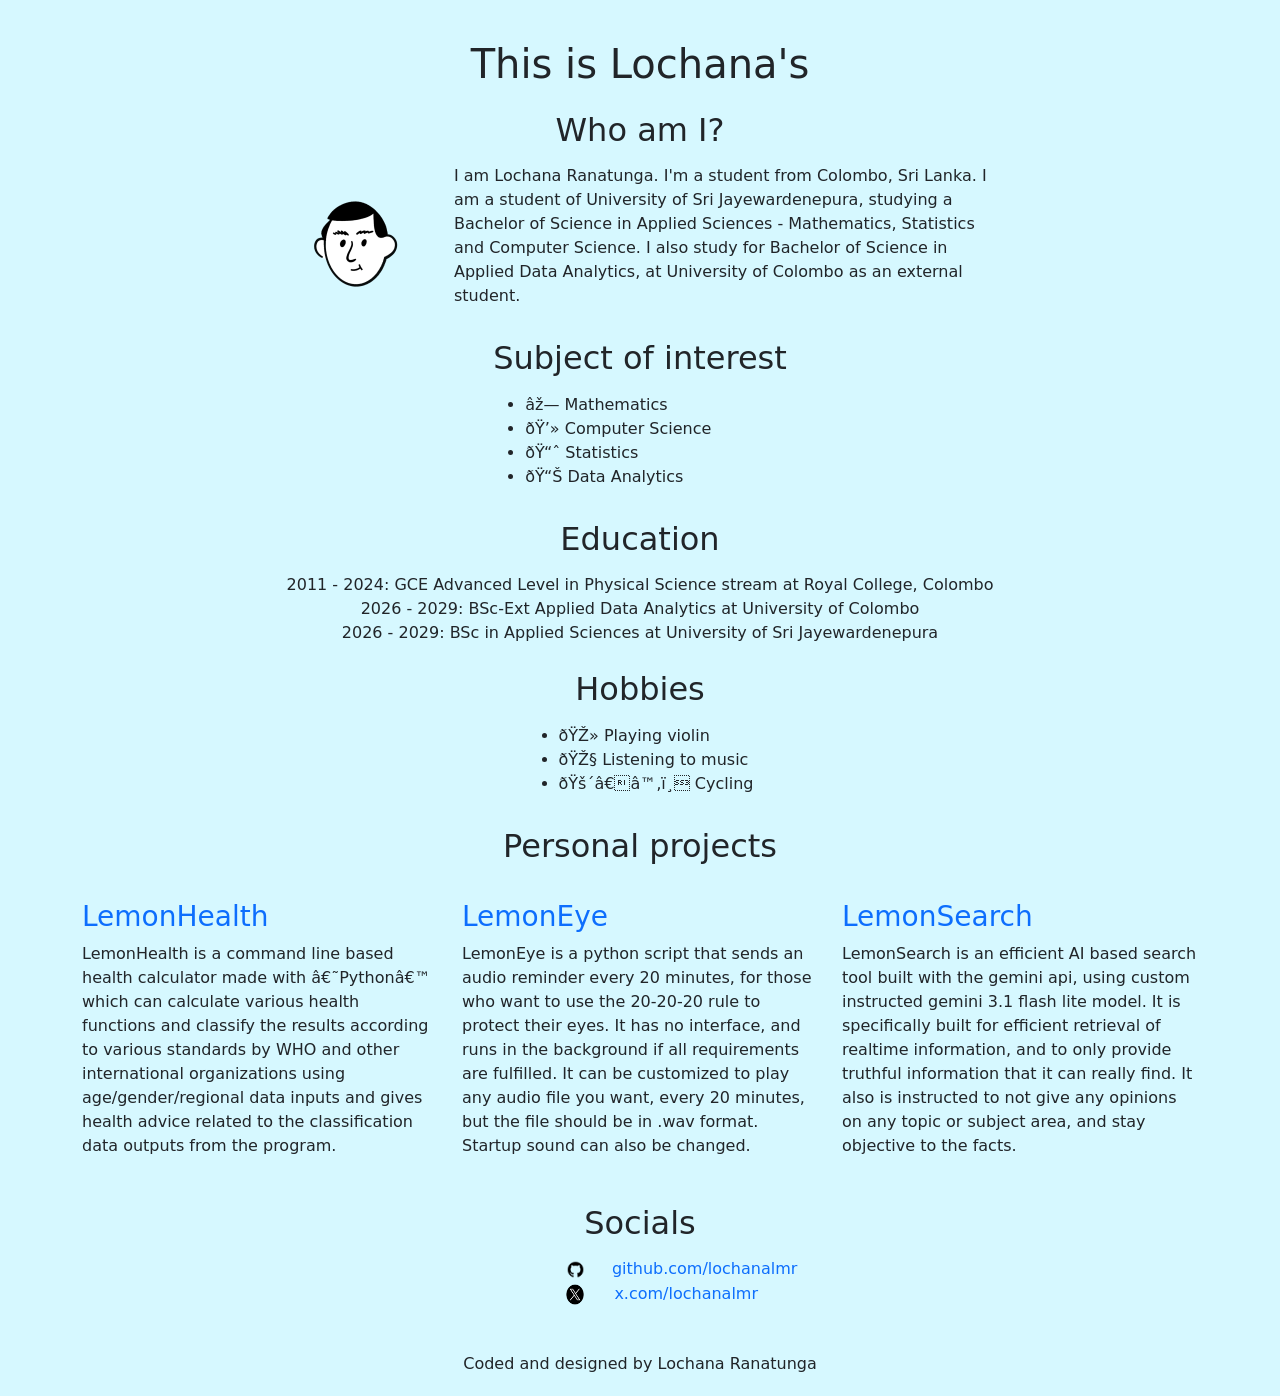
==== index.html @ ae9aa361 "Add files via upload" ====
<!DOCTYPE html>

<html lang="en">
    <head>
        <link href="https://cdn.jsdelivr.net/npm/bootstrap@5.3.8/dist/css/bootstrap.min.css" rel="stylesheet" integrity="sha384-sRIl4kxILFvY47J16cr9ZwB07vP4J8+LH7qKQnuqkuIAvNWLzeN8tE5YBujZqJLB" crossorigin="anonymous">
        <script src="https://cdn.jsdelivr.net/npm/bootstrap@5.3.8/dist/js/bootstrap.bundle.min.js" integrity="sha384-FKyoEForCGlyvwx9Hj09JcYn3nv7wiPVlz7YYwJrWVcXK/BmnVDxM+D2scQbITxI" crossorigin="anonymous"></script>
        <link href="styles.css" rel="stylesheet">
        <script src="script.js" defer></script>
        <title>Lochana Ranatunga</title>
    </head>
    <body>
        <div id="hello">
            <h1 id="typewriter-text"></h1>
        </div>
        <div>
            <h2>
                Who am I?
            </h2>
            <div class="container text-center">
                <div class="row justify-content-md-center" id="intro-box">
                    <div class="col-md-auto">
                        <img src="./images/my-notion-face-transparent.png" alt="profile picture" width="150" height = "150">
                    </div>
                    <div class="col-6">
                        <p>
                            I am Lochana Ranatunga.
                            I'm a student from Colombo, Sri Lanka.
                            I am a student of University of Sri Jayewardenepura, studying a Bachelor of Science in Applied Sciences - Mathematics, Statistics and Computer Science.
                            I also study for Bachelor of Science in Applied Data Analytics, at University of Colombo as an external student.
                        </p>
                    </div>
                </div>
            </div>
        </div>
        <div id="interests">
            <h2>
                Subject  of interest
            </h2>
            <ul>
                <li>➗ Mathematics</li>
                <li>💻 Computer Science</li>
                <li>📈 Statistics</li>
                <li>📊 Data Analytics</li>
            </ul>
        </div>
        <div id="education">
            <h2>
                Education
            </h2>
                2011 - 2024: GCE Advanced Level in Physical Science stream at Royal College, Colombo
                <br>2026 - 2029: BSc-Ext Applied Data Analytics at University of Colombo
                <br>2026 - 2029: BSc in Applied Sciences at University of Sri Jayewardenepura
        </div>
        <div id="hobbies">
            <h2>
                Hobbies
            </h2>
            <ul>
                <li>🎻 Playing violin</li>
                <li>🎧 Listening to music</li>
                <li>🚴‍♂️ Cycling</li>
            </ul>
        </div>
        <div id="projects">
            <h2>
                Personal projects
            </h2>
            <div class="container text-center">
                <div class="row">
                    <div class="col">
                        <h3><a href="./pages/lemonhealth.html">LemonHealth</a></h3>
                        <p>LemonHealth is a command line based health calculator made with ‘Python’ which can calculate various health functions and classify the results according to various standards by WHO and other international organizations using age/gender/regional data inputs and gives health advice related to the classification data outputs from the program.</p>
                    </div>
                    <div class="col">
                        <h3><a href="./pages/lemoneye.html">LemonEye</a></h3>
                        <p>LemonEye is a python script that sends an audio reminder every 20 minutes, for those who want to use the 20-20-20 rule to protect their eyes. It has no interface, and runs in the background if all requirements are fulfilled. It can be customized to play any audio file you want, every 20 minutes, but the file should be in .wav format. Startup sound can also be changed.</p>
                    </div>
                    <div class="col">
                        <h3><a href="./pages/lemonsearch.html">LemonSearch</a></h3>
                        <p>LemonSearch is an efficient AI based search tool built with the gemini api, using custom instructed gemini 3.1 flash lite model. It is specifically built for efficient retrieval of realtime information, and to only provide truthful information that it can really find. It also is instructed to not give any opinions on any topic or subject area, and stay objective to the facts.</p>
                    </div>
                </div>
            </div>
        </div>
        <div id="socials">
            <h2>Socials</h2>
            <div class="container text-center">
                <div class="row justify-content-md-center">
                    <div class="col-md-auto">
                        <img src="./images/github-logo.png" alt="github logo" width="25" height = "25">
                    </div>
                    <div class="col-6">
                        <a href="github.com/lochanalmr">github.com/lochanalmr</a>
                    </div>
                </div>
                <div class="row justify-content-md-center">
                    <div class="col-md-auto">
                        <img src="./images/twitter-logo.png" alt="twitter logo" width="30" height = "25">
                    </div>
                    <div class="col-6">
                        <a href="x.com/lochanalmr">x.com/lochanalmr</a>
                    </div>
                </div>
            </div>
        </div>
        <footer>Coded and designed by Lochana Ranatunga</footer>
    </body>
</html>
---- styles.css ----
body {
  display: flex;
  flex-direction: column;
  align-items: center;    /* Keeps everything centered horizontally */
  justify-content: flex-start; /* Moves everything to the top */
  padding-top: 40px;      /* Optional: Gives it some "breathing room" at the top */
  min-height: 100vh;
  margin: 0;
  background-color: #d6f8ff;
}

h2 {
  display: flex;
  justify-content: center;
  align-items: center;
  text-align: center;
  margin: 0 auto;
  padding-bottom: 15px;
  padding-top: 15px;
}

div {
    justify-content: center;
    align-items: center;
    text-align: left;
}

#education {
    text-align: center;
    padding-bottom: 10px;
}

#projects {
    padding-bottom: 15px;
}

footer {
    padding-bottom: 20px;
}

#socials {
    padding-bottom: 25px;
}

a {
    text-decoration: none;
}

a:hover {
    color: red;
}

.long-p {
    padding-left: 80px;
    padding-right: 80px;
}

footer {
    padding-top: 20px;
}

h3 {
    padding-top: 20px;
}
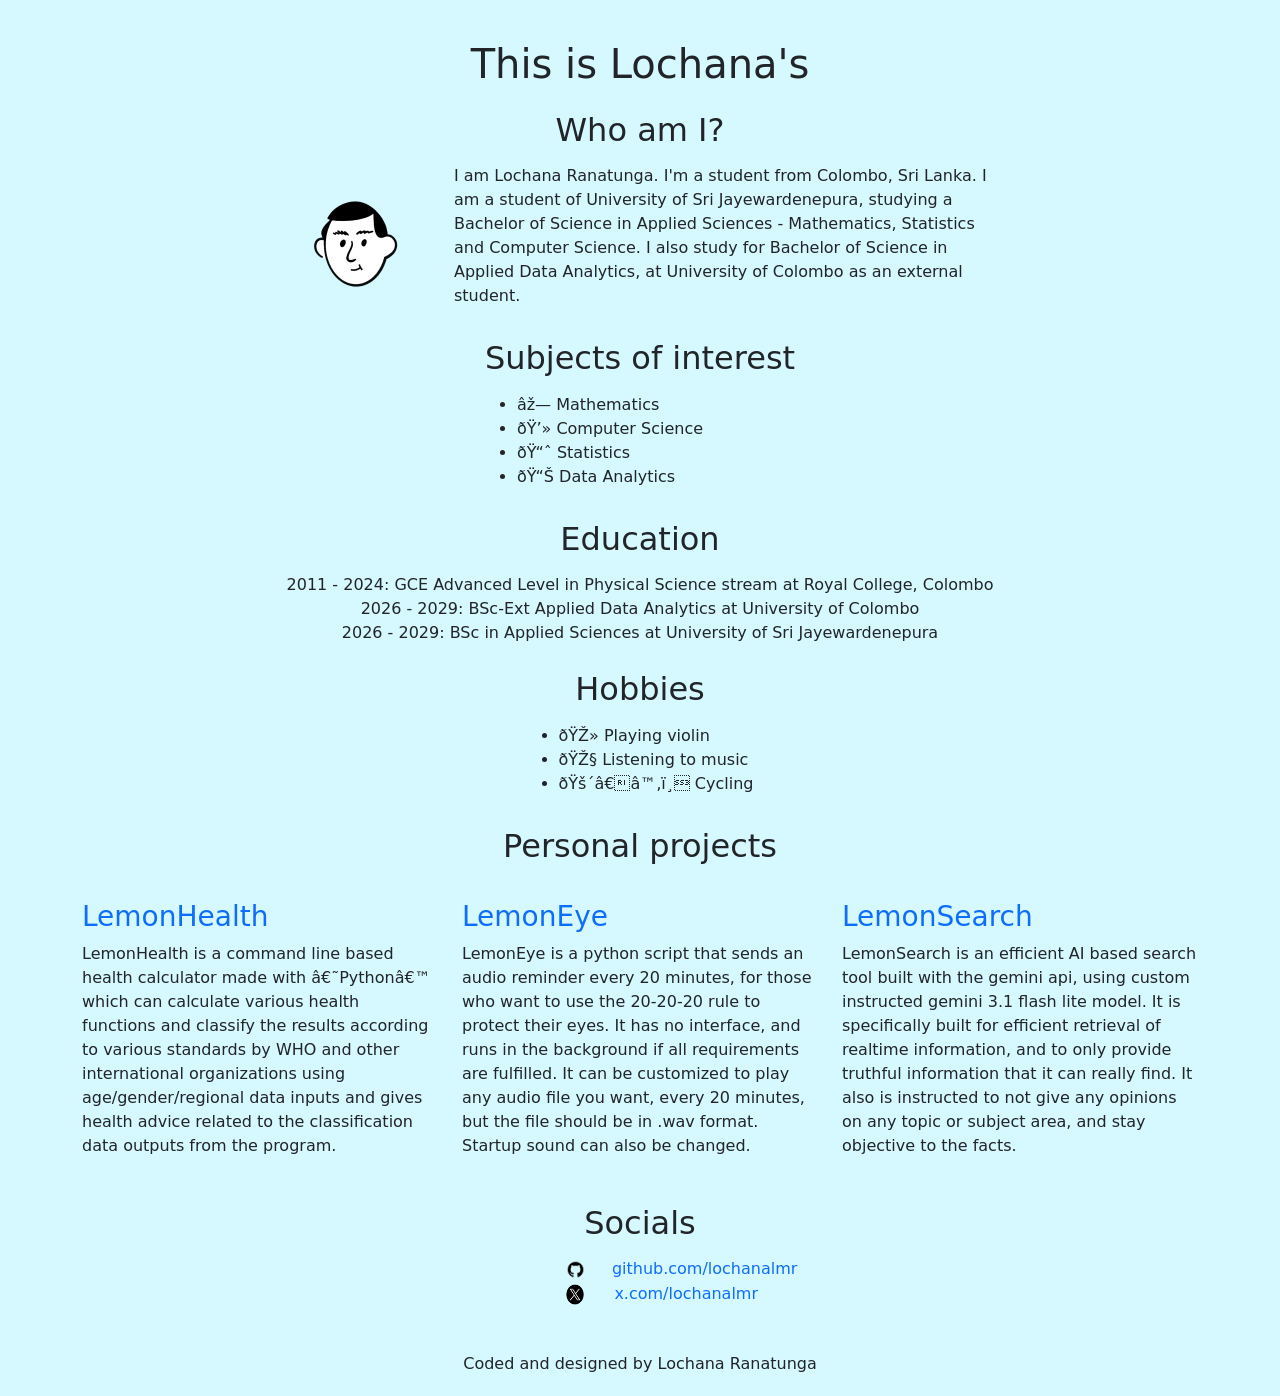
==== commit e1025ed4: "Correct subject heading text in index.html" ====
--- a/index.html
+++ b/index.html
@@ -34,7 +34,7 @@
         </div>
         <div id="interests">
             <h2>
-                Subject  of interest
+                Subjects  of interest
             </h2>
             <ul>
                 <li>➗ Mathematics</li>
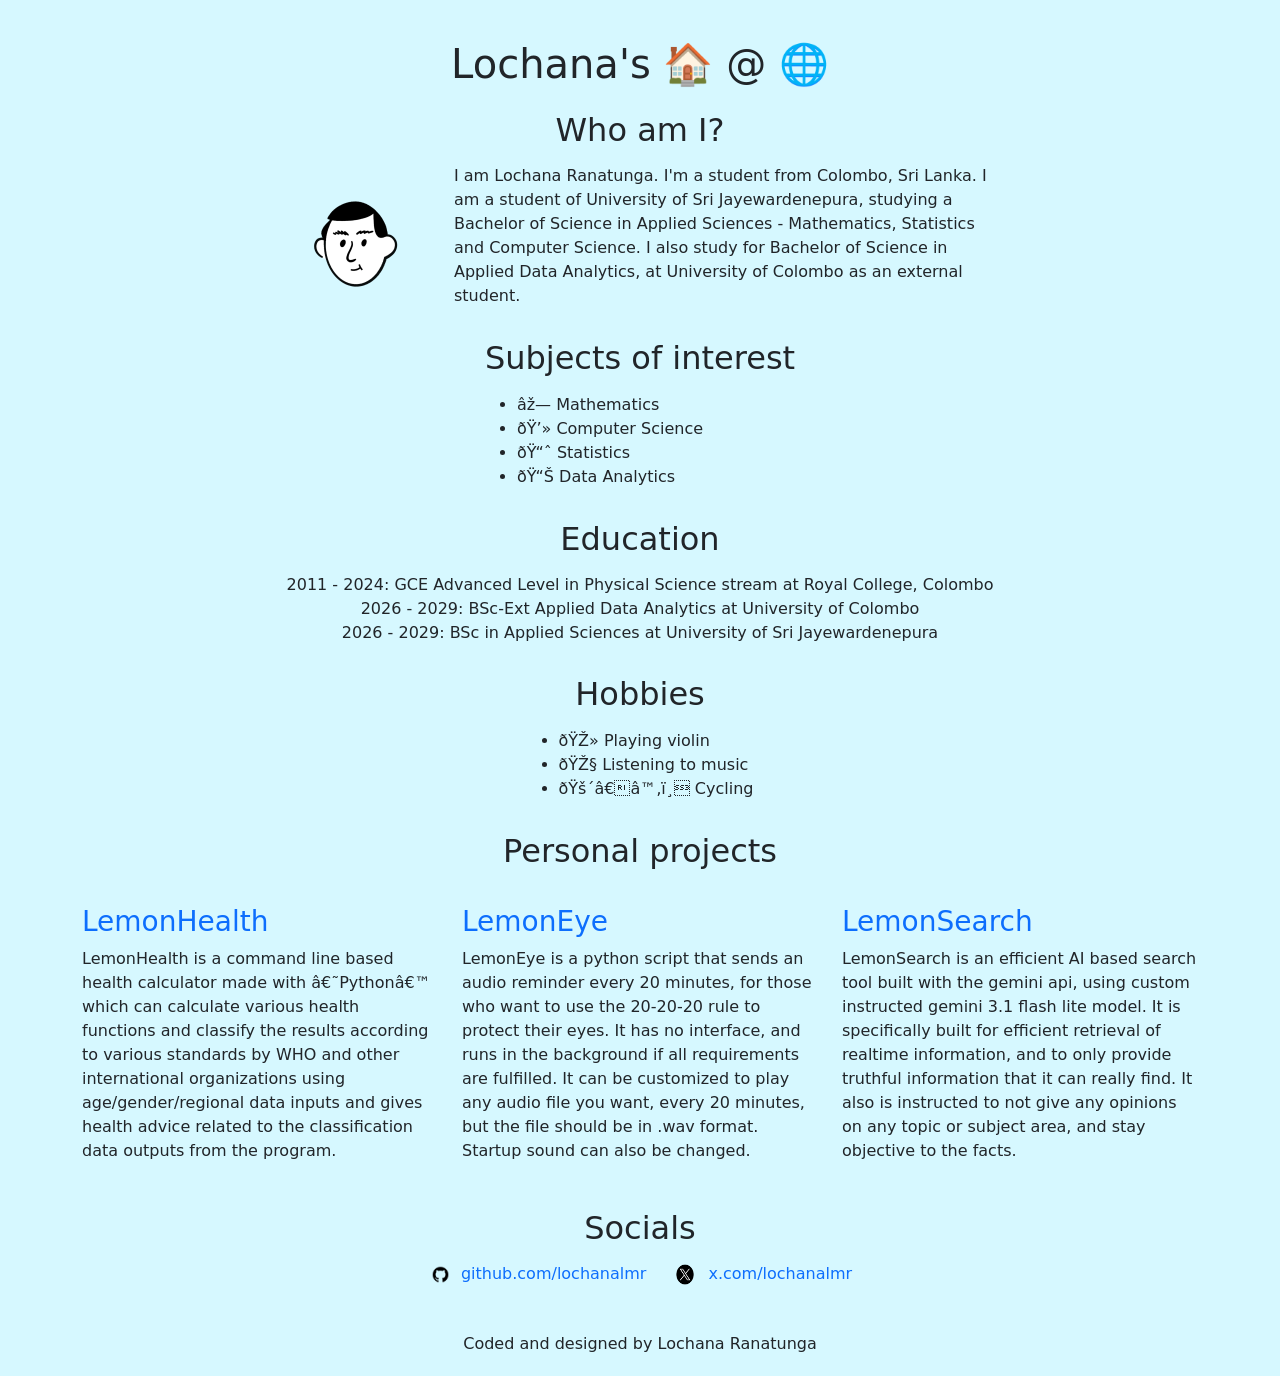
==== commit 6d07cd95: "Improved the mobile viewing experience of the site" ====
--- a/index.html
+++ b/index.html
@@ -2,6 +2,7 @@
 
 <html lang="en">
     <head>
+        <meta name="viewport" content="initial-scale=1, width=device-width">
         <link href="https://cdn.jsdelivr.net/npm/bootstrap@5.3.8/dist/css/bootstrap.min.css" rel="stylesheet" integrity="sha384-sRIl4kxILFvY47J16cr9ZwB07vP4J8+LH7qKQnuqkuIAvNWLzeN8tE5YBujZqJLB" crossorigin="anonymous">
         <script src="https://cdn.jsdelivr.net/npm/bootstrap@5.3.8/dist/js/bootstrap.bundle.min.js" integrity="sha384-FKyoEForCGlyvwx9Hj09JcYn3nv7wiPVlz7YYwJrWVcXK/BmnVDxM+D2scQbITxI" crossorigin="anonymous"></script>
         <link href="styles.css" rel="stylesheet">
@@ -85,20 +86,14 @@
         <div id="socials">
             <h2>Socials</h2>
             <div class="container text-center">
-                <div class="row justify-content-md-center">
-                    <div class="col-md-auto">
+                <div class="row justify-content-center align-items-center">
+                    <div class="col-auto d-flex align-items-center">
                         <img src="./images/github-logo.png" alt="github logo" width="25" height = "25">
+                        <a href="https://github.com/lochanalmr" class="ms-2">github.com/lochanalmr</a>
                     </div>
-                    <div class="col-6">
-                        <a href="github.com/lochanalmr">github.com/lochanalmr</a>
-                    </div>
-                </div>
-                <div class="row justify-content-md-center">
-                    <div class="col-md-auto">
+                    <div class="col-auto d-flex align-items-center">
                         <img src="./images/twitter-logo.png" alt="twitter logo" width="30" height = "25">
-                    </div>
-                    <div class="col-6">
-                        <a href="x.com/lochanalmr">x.com/lochanalmr</a>
+                        <a href="https://x.com/lochanalmr" class="ms-2">x.com/lochanalmr</a>
                     </div>
                 </div>
             </div>
--- a/styles.css
+++ b/styles.css
@@ -27,7 +27,7 @@
 
 #education {
     text-align: center;
-    padding-bottom: 10px;
+    padding: 0 20px 15px;
 }
 
 #projects {
@@ -62,3 +62,63 @@
 h3 {
     padding-top: 20px;
 }
+
+/* Mobile responsiveness */
+@media (max-width: 768px) {
+    body {
+        padding-top: 20px;
+    }
+
+    h1 {
+        font-size: 1.5rem;
+    }
+
+    h2 {
+        font-size: 1.25rem;
+        padding-bottom: 10px;
+        padding-top: 10px;
+    }
+
+    .long-p {
+        padding-left: 15px;
+        padding-right: 15px;
+    }
+
+    img {
+        max-width: 100%;
+        height: auto;
+    }
+
+    .container {
+        padding-left: 15px;
+        padding-right: 15px;
+    }
+
+    #intro-box .col-6 {
+        flex: 0 0 100%;
+        max-width: 100%;
+    }
+
+    #intro-box .col-md-auto {
+        flex: 0 0 100%;
+        max-width: 100%;
+        text-align: center;
+        margin-bottom: 15px;
+    }
+
+    #socials .row {
+        display: flex;
+        align-items: center;
+        justify-content: center;
+    }
+
+    #socials .col-md-auto {
+        flex-shrink: 0;
+    }
+
+    #socials .col-6 {
+        flex: 1;
+        text-align: left;
+        padding-left: 15px;
+    }
+}
